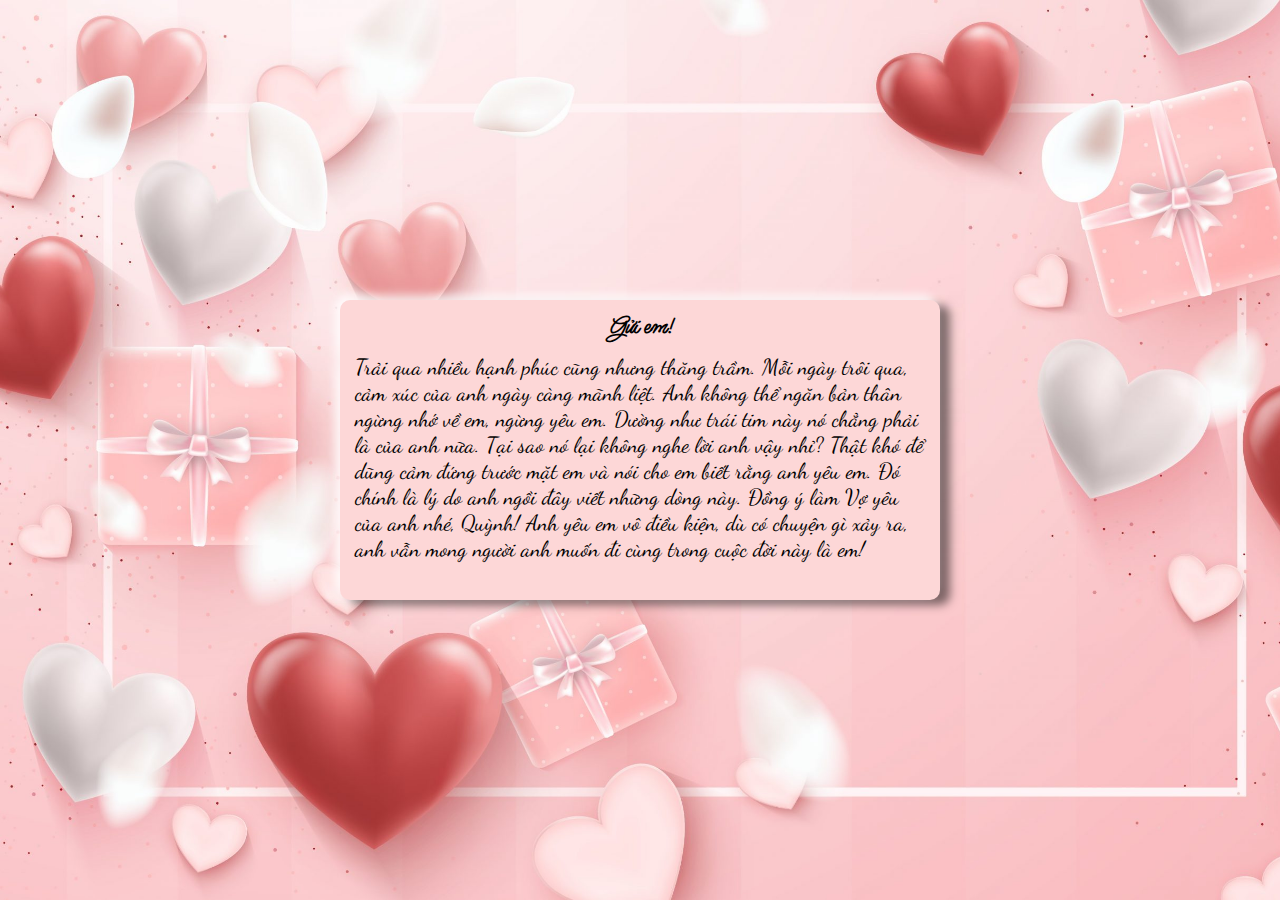
==== index2.html @ fc7da527 "Add files via upload" ====
<!DOCTYPE html>
<html lang="en">
  <head>
    <meta charset="UTF-8" />
    <meta http-equiv="X-UA-Compatible" content="IE=edge" />
    <meta name="viewport" content="width=device-width, initial-scale=1.0" />
    <link rel="website icon" type="png" href="heart.png" />
    <title>Gửi em!</title>
    <link
      rel="stylesheet"
      href="https://cdnjs.cloudflare.com/ajax/libs/font-awesome/6.2.0/css/all.min.css"
      integrity="sha512-xh6O/CkQoPOWDdYTDqeRdPCVd1SpvCA9XXcUnZS2FmJNp1coAFzvtCN9BmamE+4aHK8yyUHUSCcJHgXloTyT2A=="
      crossorigin="anonymous"
      referrerpolicy="no-referrer"
    />
  </head>
  <style>
    @import url("https://fonts.googleapis.com/css2?family=Ms+Madi&display=swap");
    @import url("https://fonts.googleapis.com/css2?family=Dancing+Script:wght@500;600&display=swap");
    body {
      background-image: url("bgr1.jpg");
      background-size: cover;
      background-repeat: no-repeat;
      margin: 0;
      padding: 0;
      display: flex;
      justify-content: center;
      align-items: center;
      min-height: 100vh;
    }
    .wrapper {
      background-color: rgb(253, 215, 215);
      width: 600px;
      height: 300px;
      border-radius: 10px;
      box-shadow: -5px -5px 10px rgba(255, 255, 255, 0.8),
        10px 5px 10px rgba(0, 0, 0, 0.5);
    }
    .text {
      text-align: center;
      padding: 10px 0px;
      font-size: 25px;
      font-family: "Ms Madi", cursive;
      font-weight: bold;
    }
    .fa-solid {
      color: red;
      margin: 0px 5px;
    }
    .text-crush {
      padding: 0px 15px 10px 15px;
      font-size: 22px;
      font-family: "Dancing Script", cursive;
    }
    @media screen and (max-width: 768px) {
      body {
        background-size: cover;
        object-fit: cover;
      }
      .wrapper {
        width: 300px;
        height: 100%;
      }
    }
  </style>
  <body>
    <div class="wrapper">
      <div class="items"></div>
      <div class="content">
        <div class="text">
          <i class="fa-solid fa-heart"></i>Gửi em!<i
            class="fa-solid fa-heart"
          ></i>
        </div>
        <div class="text-crush">
          Trải qua nhiều hạnh phúc cũng nhưng thăng trầm. Mỗi ngày trôi qua, cảm
          xúc của anh ngày càng mãnh liệt. Anh không thể ngăn bản thân ngừng nhớ
          về em, ngừng yêu em. Dường như trái tim này nó chẳng phải là của anh
          nữa. Tại sao nó lại không nghe lời anh vậy nhỉ? Thật khó để dũng cảm
          đứng trước mặt em và nói cho em biết rằng anh yêu em. Đó chính là lý
          do anh ngồi đây viết những dòng này. Đồng ý làm Vợ yêu của anh nhé,
          Quỳnh! Anh yêu em vô điều kiện, dù có chuyện gì xảy ra, anh vẫn mong
          người anh muốn đi cùng trong cuộc đời này là em!
        </div>
      </div>
    </div>
  </body>
</html>
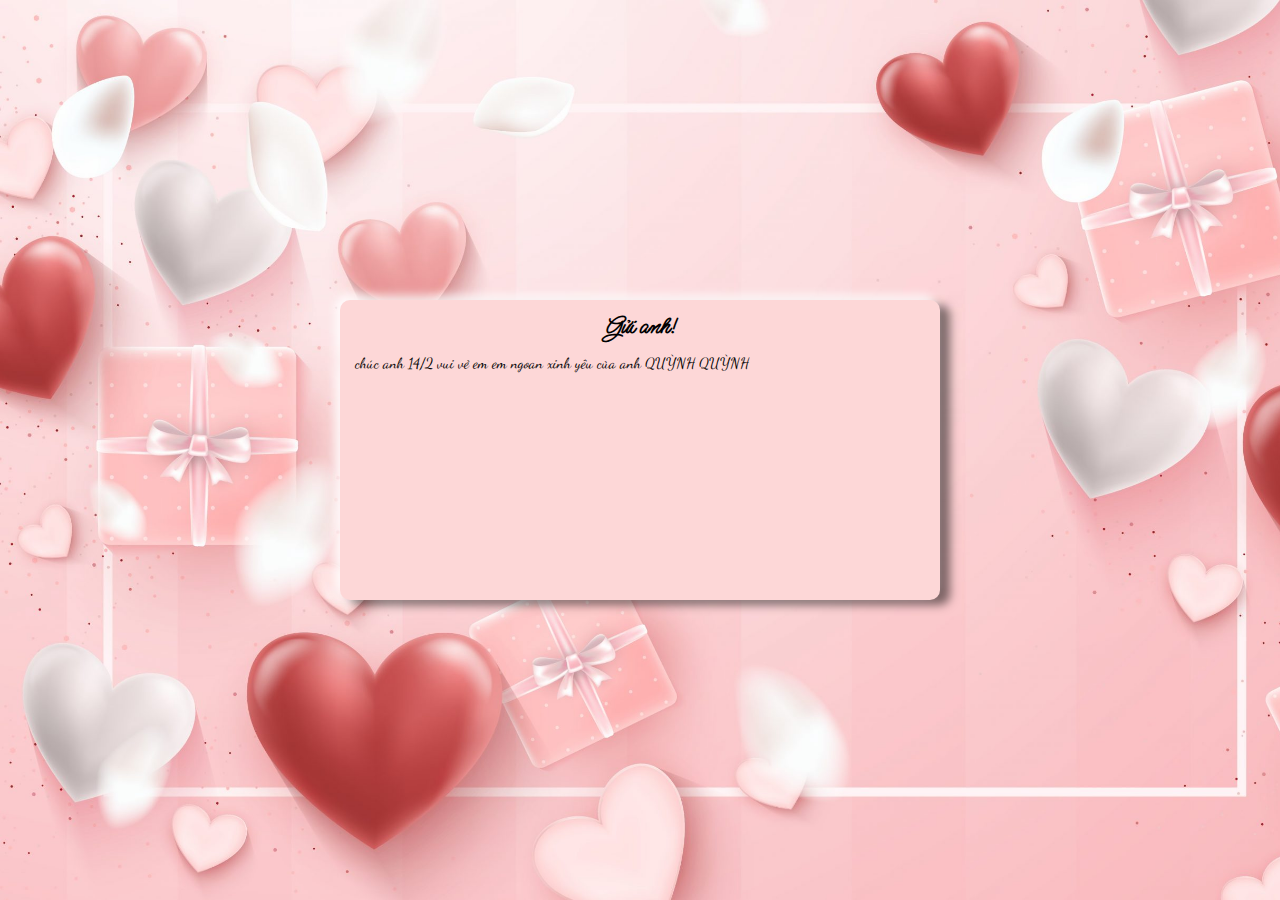
==== commit d83eeb51: "Add files via upload" ====
--- a/index2.html
+++ b/index2.html
@@ -49,7 +49,7 @@
     }
     .text-crush {
       padding: 0px 15px 10px 15px;
-      font-size: 22px;
+      font-size: 15px;
       font-family: "Dancing Script", cursive;
     }
     @media screen and (max-width: 768px) {
@@ -68,19 +68,12 @@
       <div class="items"></div>
       <div class="content">
         <div class="text">
-          <i class="fa-solid fa-heart"></i>Gửi em!<i
+          <i class="fa-solid fa-heart"></i>Gửi anh!<i
             class="fa-solid fa-heart"
           ></i>
         </div>
         <div class="text-crush">
-          Trải qua nhiều hạnh phúc cũng nhưng thăng trầm. Mỗi ngày trôi qua, cảm
-          xúc của anh ngày càng mãnh liệt. Anh không thể ngăn bản thân ngừng nhớ
-          về em, ngừng yêu em. Dường như trái tim này nó chẳng phải là của anh
-          nữa. Tại sao nó lại không nghe lời anh vậy nhỉ? Thật khó để dũng cảm
-          đứng trước mặt em và nói cho em biết rằng anh yêu em. Đó chính là lý
-          do anh ngồi đây viết những dòng này. Đồng ý làm Vợ yêu của anh nhé,
-          Quỳnh! Anh yêu em vô điều kiện, dù có chuyện gì xảy ra, anh vẫn mong
-          người anh muốn đi cùng trong cuộc đời này là em!
+          chúc anh 14/2 vui vẻ em em ngoan xinh yêu của anh QUỲNH QUỲNH
         </div>
       </div>
     </div>
